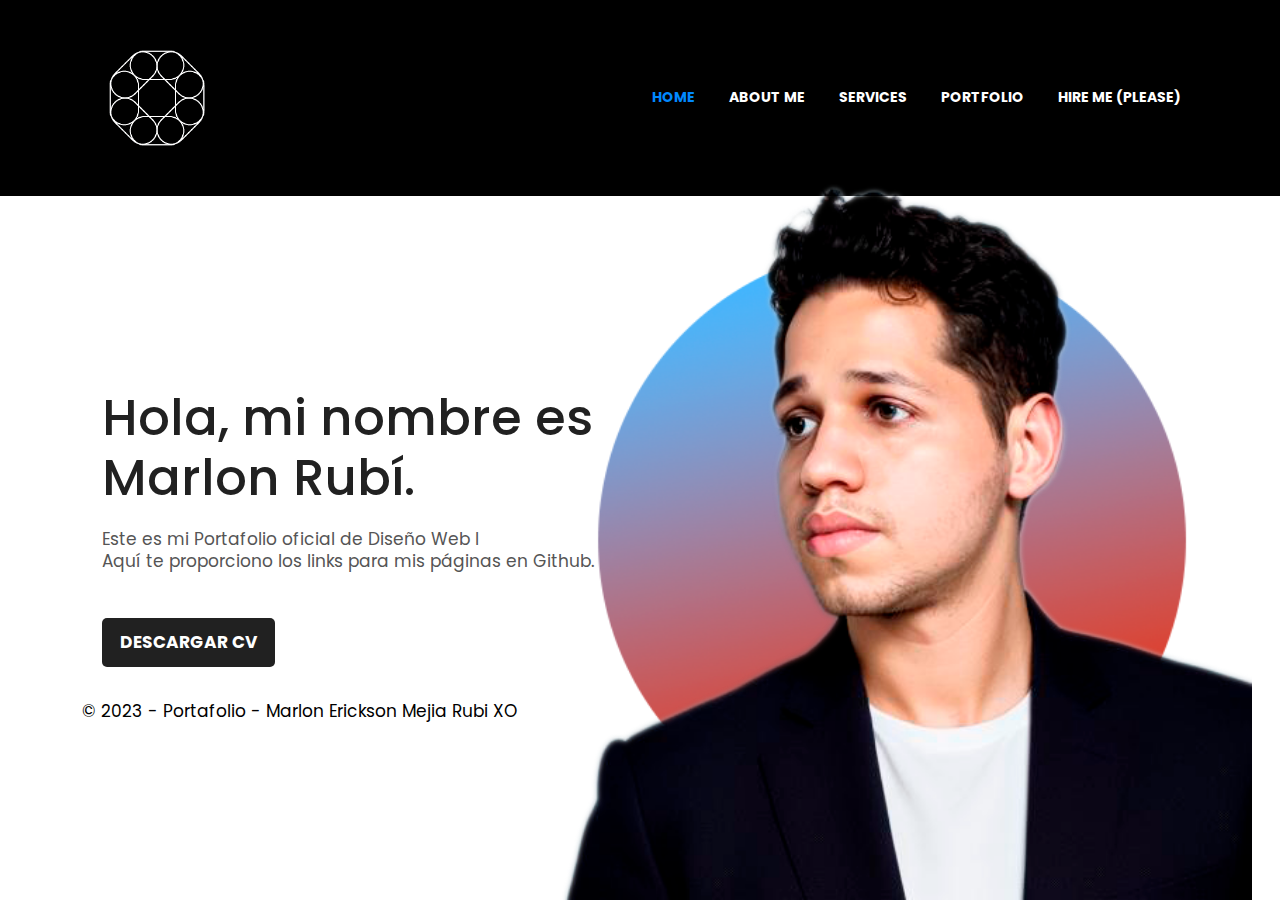
==== index.html @ f823b892 "My first Portfolio!" ====
<!DOCTYPE html>
<html>
<head>
<meta charset="utf-8">
<title>Portafolio - Marlon Rubí XO</title>
<meta name="viewport" content="width=device-width, initial-scale=1">
<link href="img/favicon.ico" rel="shortcut icon">
<link href="css/bootstrap.min.css" rel="stylesheet">
<link href="css/bootstrap-custom.css" rel="stylesheet">
<link href="https://maxst.icons8.com/vue-static/landings/line-awesome/line-awesome/1.3.0/css/line-awesome.min.css" rel="stylesheet">
<link href="css/style.css" rel="stylesheet">
<link href="img/logo_mr_small.png" rel="icon">

	
</head>
<body>
	
	<header>
		<div class="container">
		
			<nav class="navbar navbar-expand-lg bg-light navbar-light">

                <a class="navbar-brand" href="index.html">
					<img src="img/logo_mr_small.png" alt="logotipo" class="img-fluid">
				</a>
                <button class="navbar-toggler" type="button" data-bs-toggle="collapse" data-bs-target="#navbarNav" aria-controls="navbarNav" aria-expanded="false" aria-label="Toggle navigation">
                <span class="navbar-toggler-icon"></span>
                </button>
                <div class="collapse navbar-collapse" id="navbarNav">
                    <ul class="navbar-nav ms-auto">
                        <li class="nav-item">
                            <a class="nav-link active" href="#">Home</a>
                        </li>
                        <li class="nav-item">
                            <a class="nav-link" href="#">About Me</a>
                        </li>
                        <li class="nav-item">
                            <a class="nav-link" href="#">Services</a>
                        </li>
                        <li class="nav-item">
                            <a class="nav-link" href="#">Portfolio</a>
                        </li>
						<li class="nav-item">
                            <a class="nav-link" href="#">Hire Me (please)</a>
                        </li>
                    </ul>
                </div>

			</nav>
		
		</div>
	</header>

	<div class="detel">
		<h1>Hola, mi nombre es <br><span>Marlon Rubí.</span></h1>
		<p>Este es mi Portafolio oficial de Diseño Web I 
			<br>Aquí te proporciono los links para mis páginas en Github.
		</p>

		<a href="files/cv_.pdf" target="_blank">DESCARGAR CV</a>
		
	</div>

	<div class="images">
		<img src="img/3_element_bg.png" class="shape">
		<img src="img/hero_page_me_photo.png" class="me">
	</div>




	<footer>
		<div class="container">
			<p>&copy; 2023 - Portafolio - Marlon Erickson Mejia Rubi XO</p>
		</div>
	</footer>

	<!-- js -->
	<script src="js/jquery.min.js"></script>
	<script src="js/bootstrap.min.js"></script>

</body>

</html>
---- css/style.css ----
@import url('https://fonts.googleapis.com/css2?family=Open+Sans:wght@300;400;500;600;700&display=swap');
@import url('https://fonts.googleapis.com/css2?family=Poppins:wght@100;200;300;400&display=swap');
:root{
	--color-hover-menu:#0188fe;
}
body{
	font-size: 14px;
}
header{
	background-color: #000000;
	padding: 10px 0;
	font-size: x-large;
}

body{
    font-family: 'Poppins', sans-serif;    
    font-size: 17px;
    color: #000000;
    line-height: 1.7;
    font-weight: 400;
    line-height: 1.7;
}

.detel{
	margin-left: 8%;
	margin-top: 15%;
}

.detel h1{
	font-size: 50px;
	color: #212121;
	margin-bottom: 20px;
}

.span{
	color: rgb(0, 102, 255);
}

.detel p{
	color: #555;
	line-height: 22px;
}

.detel a{
	background-color: #212121;
	padding: 10px 18px;
	text-decoration: none;
	font-weight: bold;
	color: #fff;
	display: inline-block;
	margin: 30px 0;
	border-radius: 5px;
}

.detel a:hover{
	background-color: rgb(0, 102, 255);
}

.images{
	width: 45%;
	height: 80%;
	position: absolute;
	bottom: 0;
	right: 100px;
}

.images img{
	height: 100%;
	position: absolute;
	left: 50%;
	bottom: 0;
	transform: translateX(-50%);
	transition: bottom 1s, left 1s;
}

.images:hover .shape{
	bottom: 40px;
}

.images:hover .me{
	left: 45%;
}
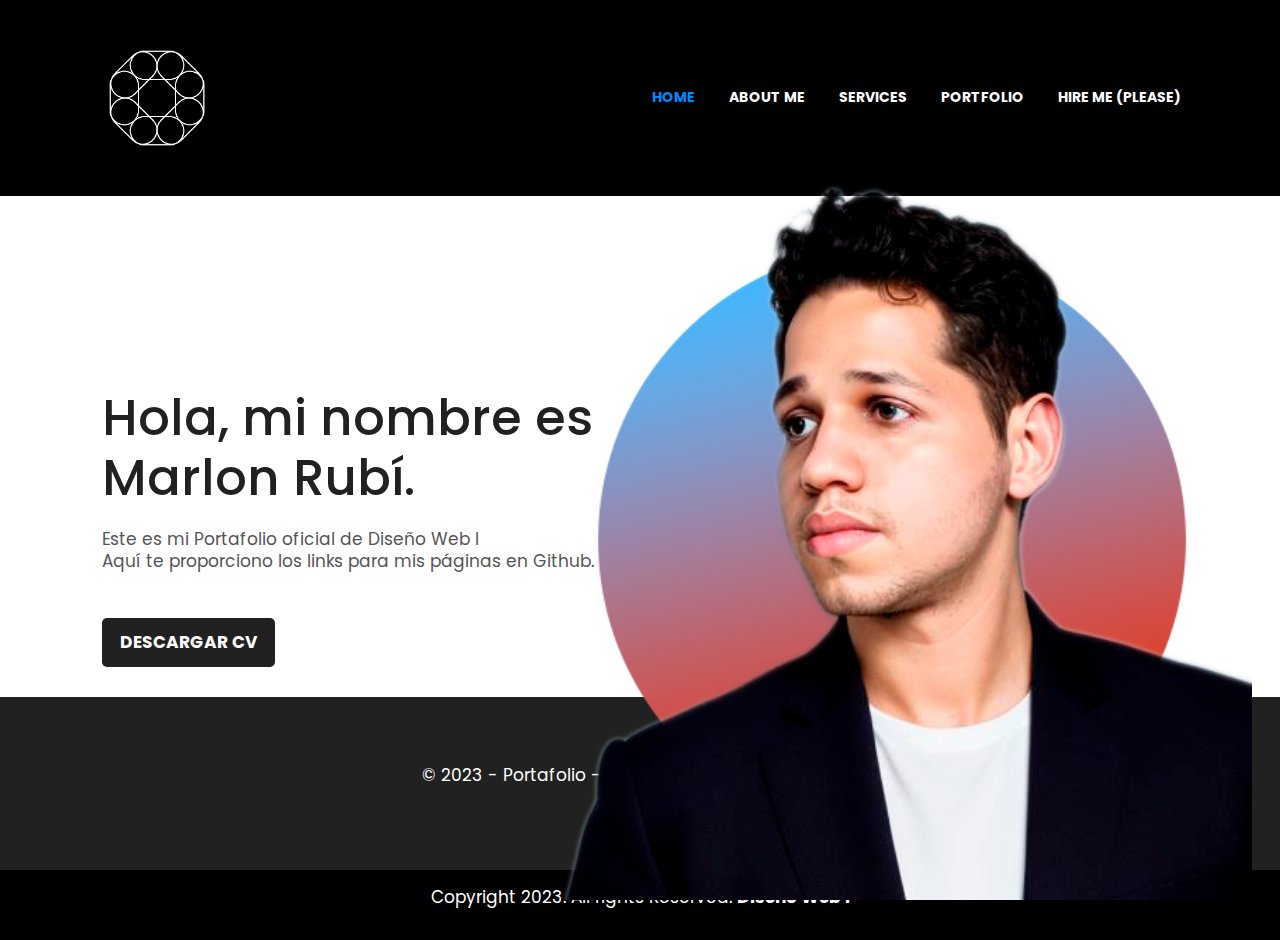
==== commit 22ddc965: "update" ====
--- a/index.html
+++ b/index.html
@@ -2,7 +2,7 @@
 <html>
 <head>
 <meta charset="utf-8">
-<title>Portafolio - Marlon Rubí XO</title>
+<title>Home - Marlon Rubí XO</title>
 <meta name="viewport" content="width=device-width, initial-scale=1">
 <link href="img/favicon.ico" rel="shortcut icon">
 <link href="css/bootstrap.min.css" rel="stylesheet">
@@ -11,7 +11,9 @@
 <link href="css/style.css" rel="stylesheet">
 <link href="img/logo_mr_small.png" rel="icon">
 
-	
+<!--SEO -->	
+<meta name="description" content="Welcome to my Portafolio, art showcase, proyect showcase and personal contact information!.">
+<meta name="keywords" content="Portafolio, personal proyects, showcase, portfolio website, contact information marlon mejia rubi">
 </head>
 <body>
 	
@@ -32,16 +34,16 @@
                             <a class="nav-link active" href="#">Home</a>
                         </li>
                         <li class="nav-item">
-                            <a class="nav-link" href="#">About Me</a>
+                            <a class="nav-link" href="about-me.html">About Me</a>
                         </li>
                         <li class="nav-item">
-                            <a class="nav-link" href="#">Services</a>
+                            <a class="nav-link" href="services.html">Services</a>
                         </li>
                         <li class="nav-item">
-                            <a class="nav-link" href="#">Portfolio</a>
+                            <a class="nav-link" href="portfolio.html">Portfolio</a>
                         </li>
 						<li class="nav-item">
-                            <a class="nav-link" href="#">Hire Me (please)</a>
+                            <a class="nav-link" href="contact.html">Hire Me (please)</a>
                         </li>
                     </ul>
                 </div>
@@ -75,6 +77,12 @@
 		</div>
 	</footer>
 
+	<section id="footer-copy">
+		<div class="container">
+			<p>Copyright 2023. All rights Reserved. <b>Diseño Web I</b></p>
+		</div>
+	</section>
+
 	<!-- js -->
 	<script src="js/jquery.min.js"></script>
 	<script src="js/bootstrap.min.js"></script>
--- a/css/style.css
+++ b/css/style.css
@@ -79,4 +79,61 @@
 
 .images:hover .me{
 	left: 45%;
+}
+
+#about-me{
+	padding: 4%;
+	font-size: medium;
+}
+
+.list-unstyled{
+	font-weight: 600;
+	font-size: large;
+	font-weight: 500;
+	font-size: x-large;
+}
+
+#service{
+	padding: 4%;
+	text-align: right;
+}
+
+#portfolio{
+	margin-top: 20px;
+	margin-bottom: 40px;
+}
+
+#portfolio p{
+	font-size: 40px;
+	letter-spacing: 10px;
+	color: #000000;
+}
+
+#portfolio h5{
+	font-size: 30px;
+	color: #8a8a8a;
+}
+
+#contact{
+	padding: 5%;
+}
+
+footer{
+	background-color: #212121;
+	padding: 5%;
+}
+
+footer p{
+	color: #fff;
+	text-align: center;
+}
+
+#footer-copy{
+	background-color: #000000;
+	padding: 1%;
+	text-align: center;
+}
+
+#footer-copy p{
+	color: #fff;
 }